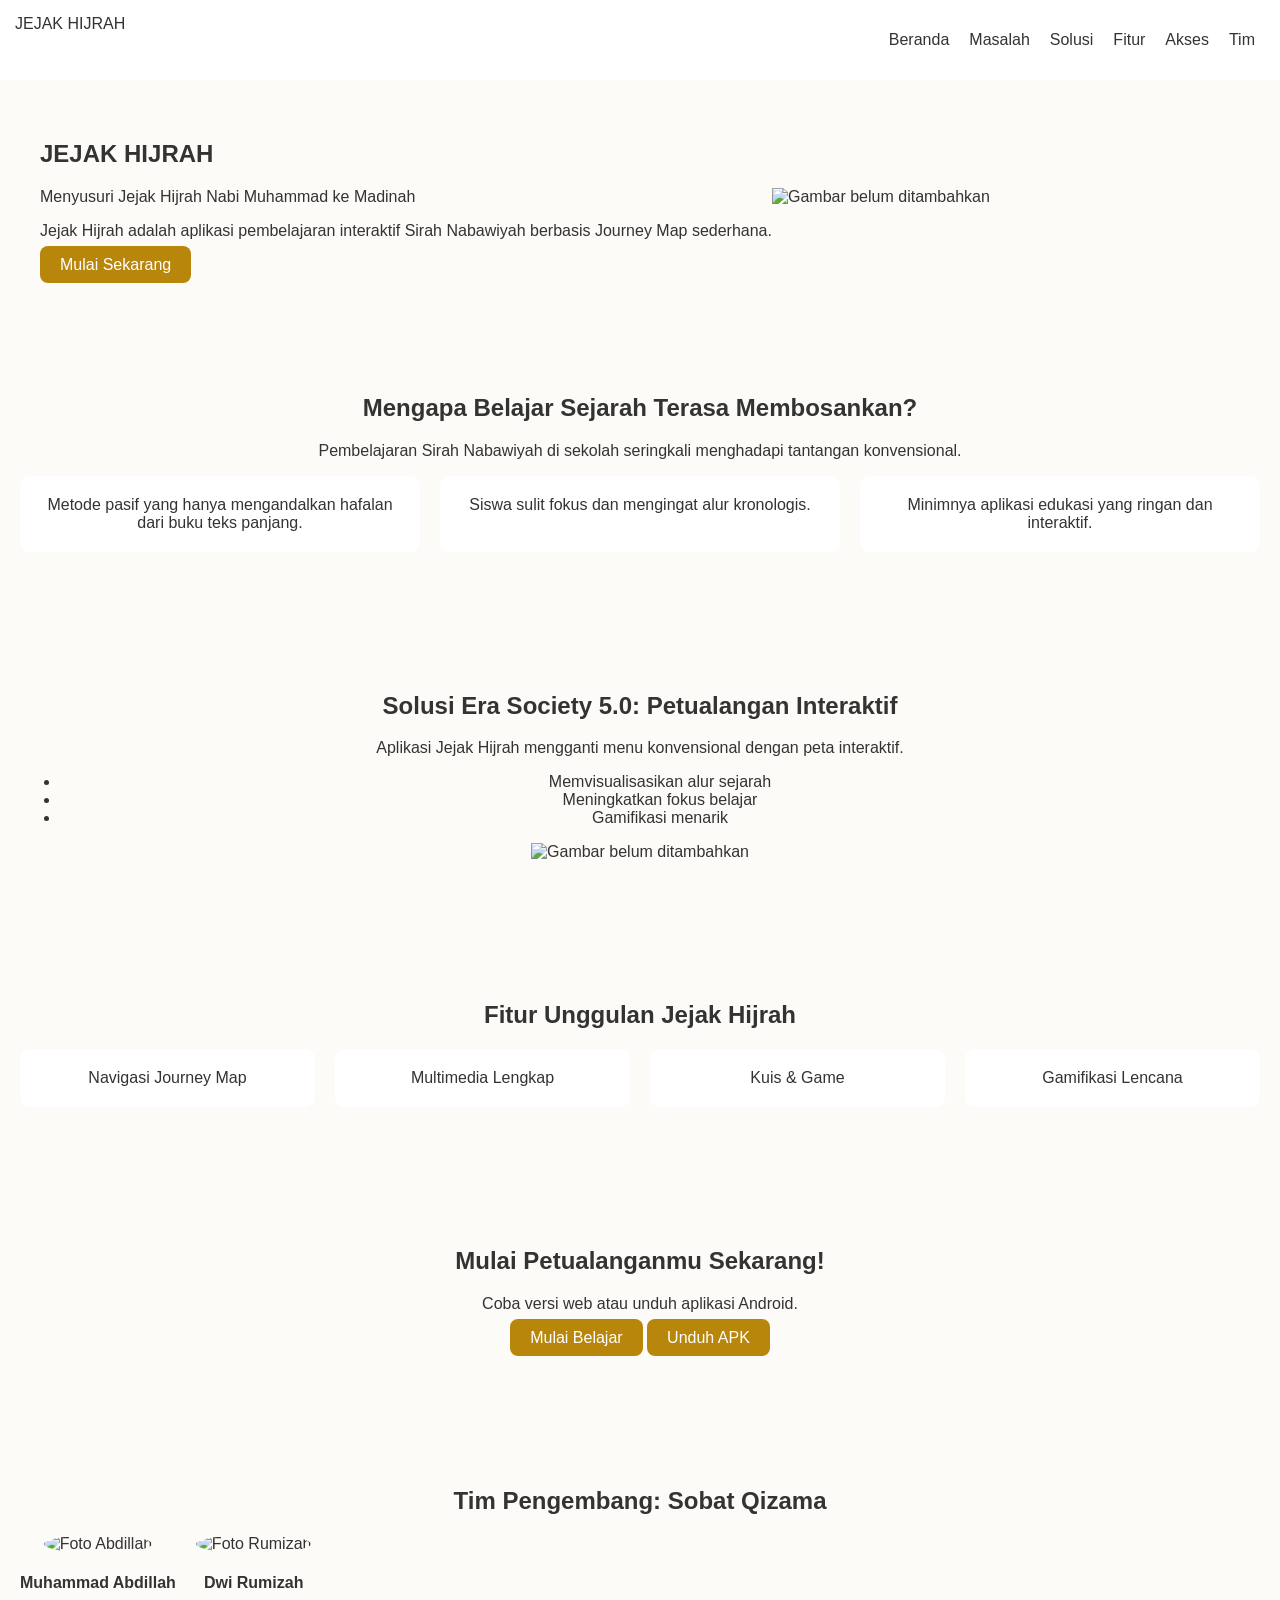
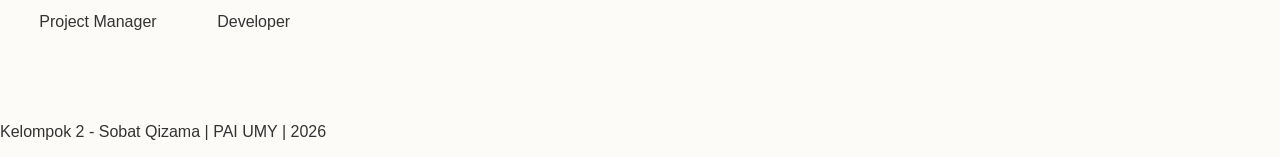
==== index.html @ cd25831d "Add files via upload" ====
<!DOCTYPE html>
<html lang="id">
<head>
  <meta charset="UTF-8">
  <meta name="viewport" content="width=device-width, initial-scale=1.0">
  <title>Jejak Hijrah</title>
  <link rel="stylesheet" href="style.css">
</head>

<body>

<!-- ================= NAVBAR ================= -->
<header>
  <nav class="navbar">
    <div class="logo">JEJAK HIJRAH</div>

    <div class="menu-toggle" id="menu-toggle">☰</div>

    <ul class="nav-links" id="nav-links">
      <li><a href="#hero">Beranda</a></li>
      <li><a href="#masalah">Masalah</a></li>
      <li><a href="#solusi">Solusi</a></li>
      <li><a href="#fitur">Fitur</a></li>
      <li><a href="#akses">Akses</a></li>
      <li><a href="#tim">Tim</a></li>
    </ul>
  </nav>
</header>

<!-- ================= HERO ================= -->
<section id="hero" class="hero">
  <div class="hero-text">
    <h1>JEJAK HIJRAH</h1>
    <p>Menyusuri Jejak Hijrah Nabi Muhammad ke Madinah</p>
    <p>Jejak Hijrah adalah aplikasi pembelajaran interaktif Sirah Nabawiyah berbasis Journey Map sederhana.</p>
    <a href="#akses" class="btn">Mulai Sekarang</a>
  </div>

  <div class="hero-img">
    <img src="https://i.ibb.co.com/4nwXHkDb" alt="FOTO HERO" onerror="this.onerror=null;this.src='';this.alt='Gambar belum ditambahkan';">
  </div>
</section>

<!-- ================= MASALAH ================= -->
<section id="masalah" class="section">
  <h2>Mengapa Belajar Sejarah Terasa Membosankan?</h2>
  <p>Pembelajaran Sirah Nabawiyah di sekolah seringkali menghadapi tantangan konvensional.</p>

  <div class="card-container">
    <div class="card">Metode pasif yang hanya mengandalkan hafalan dari buku teks panjang.</div>
    <div class="card">Siswa sulit fokus dan mengingat alur kronologis.</div>
    <div class="card">Minimnya aplikasi edukasi yang ringan dan interaktif.</div>
  </div>
</section>

<!-- ================= SOLUSI ================= -->
<section id="solusi" class="section">
  <h2>Solusi Era Society 5.0: Petualangan Interaktif</h2>

  <div class="grid-2">
    <div>
      <p>Aplikasi Jejak Hijrah mengganti menu konvensional dengan peta interaktif.</p>
      <ul>
        <li>Memvisualisasikan alur sejarah</li>
        <li>Meningkatkan fokus belajar</li>
        <li>Gamifikasi menarik</li>
      </ul>
    </div>

    <div>
      <img src="https://i.ibb.co.com/JRBYgvVS" alt="Antarmuka Peta Perjalanan" onerror="this.onerror=null;this.alt='Gambar belum ditambahkan';">
    </div>
  </div>
</section>

<!-- ================= FITUR ================= -->
<section id="fitur" class="section">
  <h2>Fitur Unggulan Jejak Hijrah</h2>

  <div class="card-container">
    <div class="card">Navigasi Journey Map</div>
    <div class="card">Multimedia Lengkap</div>
    <div class="card">Kuis & Game</div>
    <div class="card">Gamifikasi Lencana</div>
  </div>
</section>

<!-- ================= AKSES ================= -->
<section id="akses" class="section highlight">
  <h2>Mulai Petualanganmu Sekarang!</h2>
  <p>Coba versi web atau unduh aplikasi Android.</p>

  <a href="belajar.html" class="btn">Mulai Belajar</a>
  <a href="#" class="btn secondary">Unduh APK</a>
</section>

<!-- ================= TIM ================= -->
<section id="tim" class="section">
  <h2>Tim Pengembang: Sobat Qizama</h2>

  <div class="card-container">

    <div class="team-card">
      <img src="https://i.ibb.co.com/QL77Nxt/M-A-Qisthi-Merah-4x6cm-2-jpg.jpg" alt="Foto Abdillah">
      <h4>Muhammad Abdillah</h4>
      <p>Project Manager</p>
    </div>

    <div class="team-card">
      <img src="https://i.ibb.co.com/dhyW2H6/Whats-App-Image-2026-04-20-at-07-59-50.jpg" alt="Foto Rumizah">
      <h4>Dwi Rumizah</h4>
      <p>Developer</p>
    </div>

  </div>
</section>

<!-- ================= FOOTER ================= -->
<footer>
  <p>Kelompok 2 - Sobat Qizama | PAI UMY | 2026</p>
</footer>

<script src="script.js"></script>
</body>
</html>
---- style.css ----
/* ================= ROOT WARNA ================= */
:root {
  --primary: #B8860B;
  --secondary: #2A9D8F;
  --accent: #E9C46A;
  --bg: #FDFBF7;
  --card: #FFFFFF;
  --text: #333;
}

/* ================= GLOBAL ================= */
body {
  margin: 0;
  font-family: sans-serif;
  background: var(--bg);
  color: var(--text);
}

.section {
  padding: 60px 20px;
  text-align: center;
}

/* ================= NAVBAR ================= */
.navbar {
  display: flex;
  justify-content: space-between;
  padding: 15px;
  background: var(--card);
}

.nav-links {
  display: flex;
  list-style: none;
}

.nav-links li {
  margin: 0 10px;
}

.nav-links a {
  text-decoration: none;
  color: var(--text);
}

.menu-toggle {
  display: none;
  cursor: pointer;
}

/* ================= HERO ================= */
.hero {
  display: flex;
  align-items: center;
  padding: 40px;
}

.hero img {
  width: 100%;
}

/* ================= CARD ================= */
.card-container {
  display: flex;
  gap: 20px;
  flex-wrap: wrap;
}

.card {
  background: var(--card);
  padding: 20px;
  flex: 1;
  border-radius: 10px;
}

/* ================= BUTTON ================= */
.btn {
  padding: 10px 20px;
  background: var(--primary);
  color: white;
  text-decoration: none;
  border-radius: 8px;
}

/* ================= TEAM ================= */
.team-card img {
  width: 100px;
  height: 100px;
  border-radius: 50%;
}

/* ================= MOBILE ================= */
@media (max-width:768px){
  .nav-links {
    display: none;
    flex-direction: column;
  }

  .menu-toggle {
    display: block;
  }

  .hero {
    flex-direction: column;
  }
}
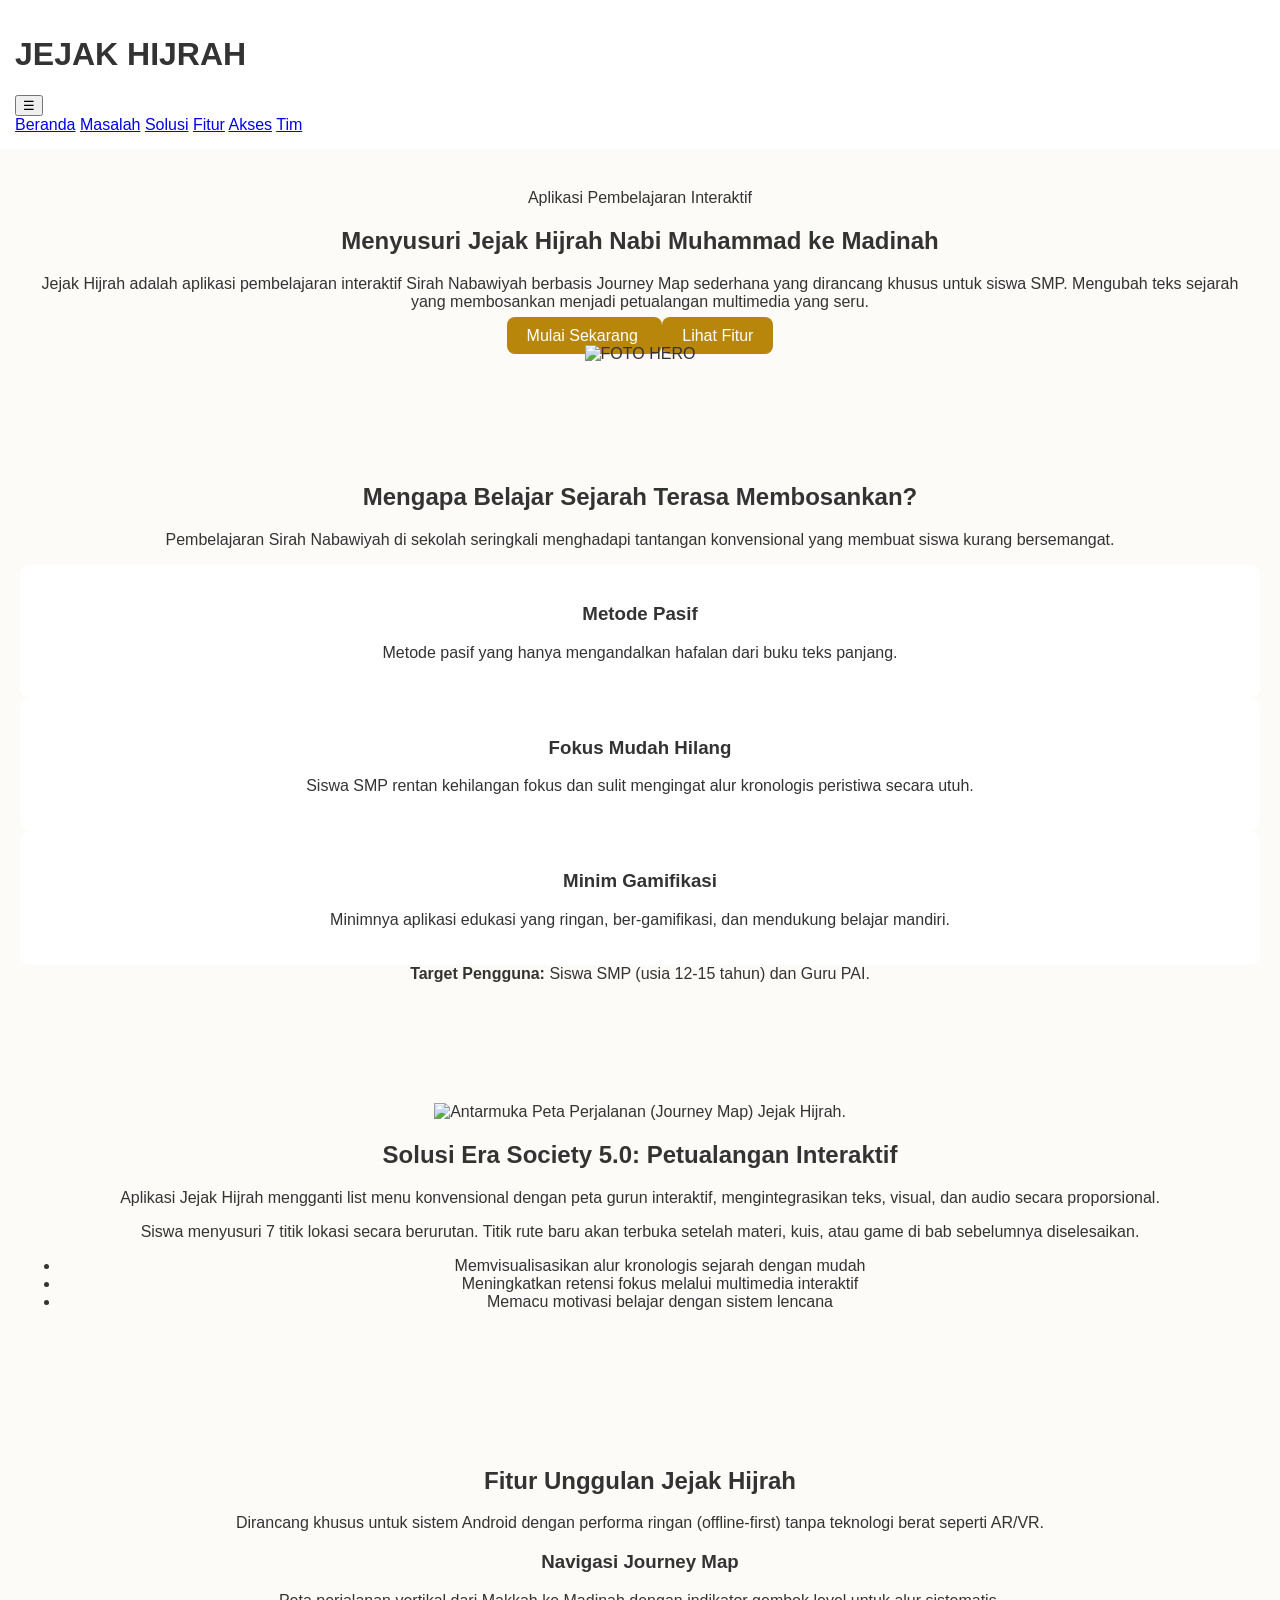
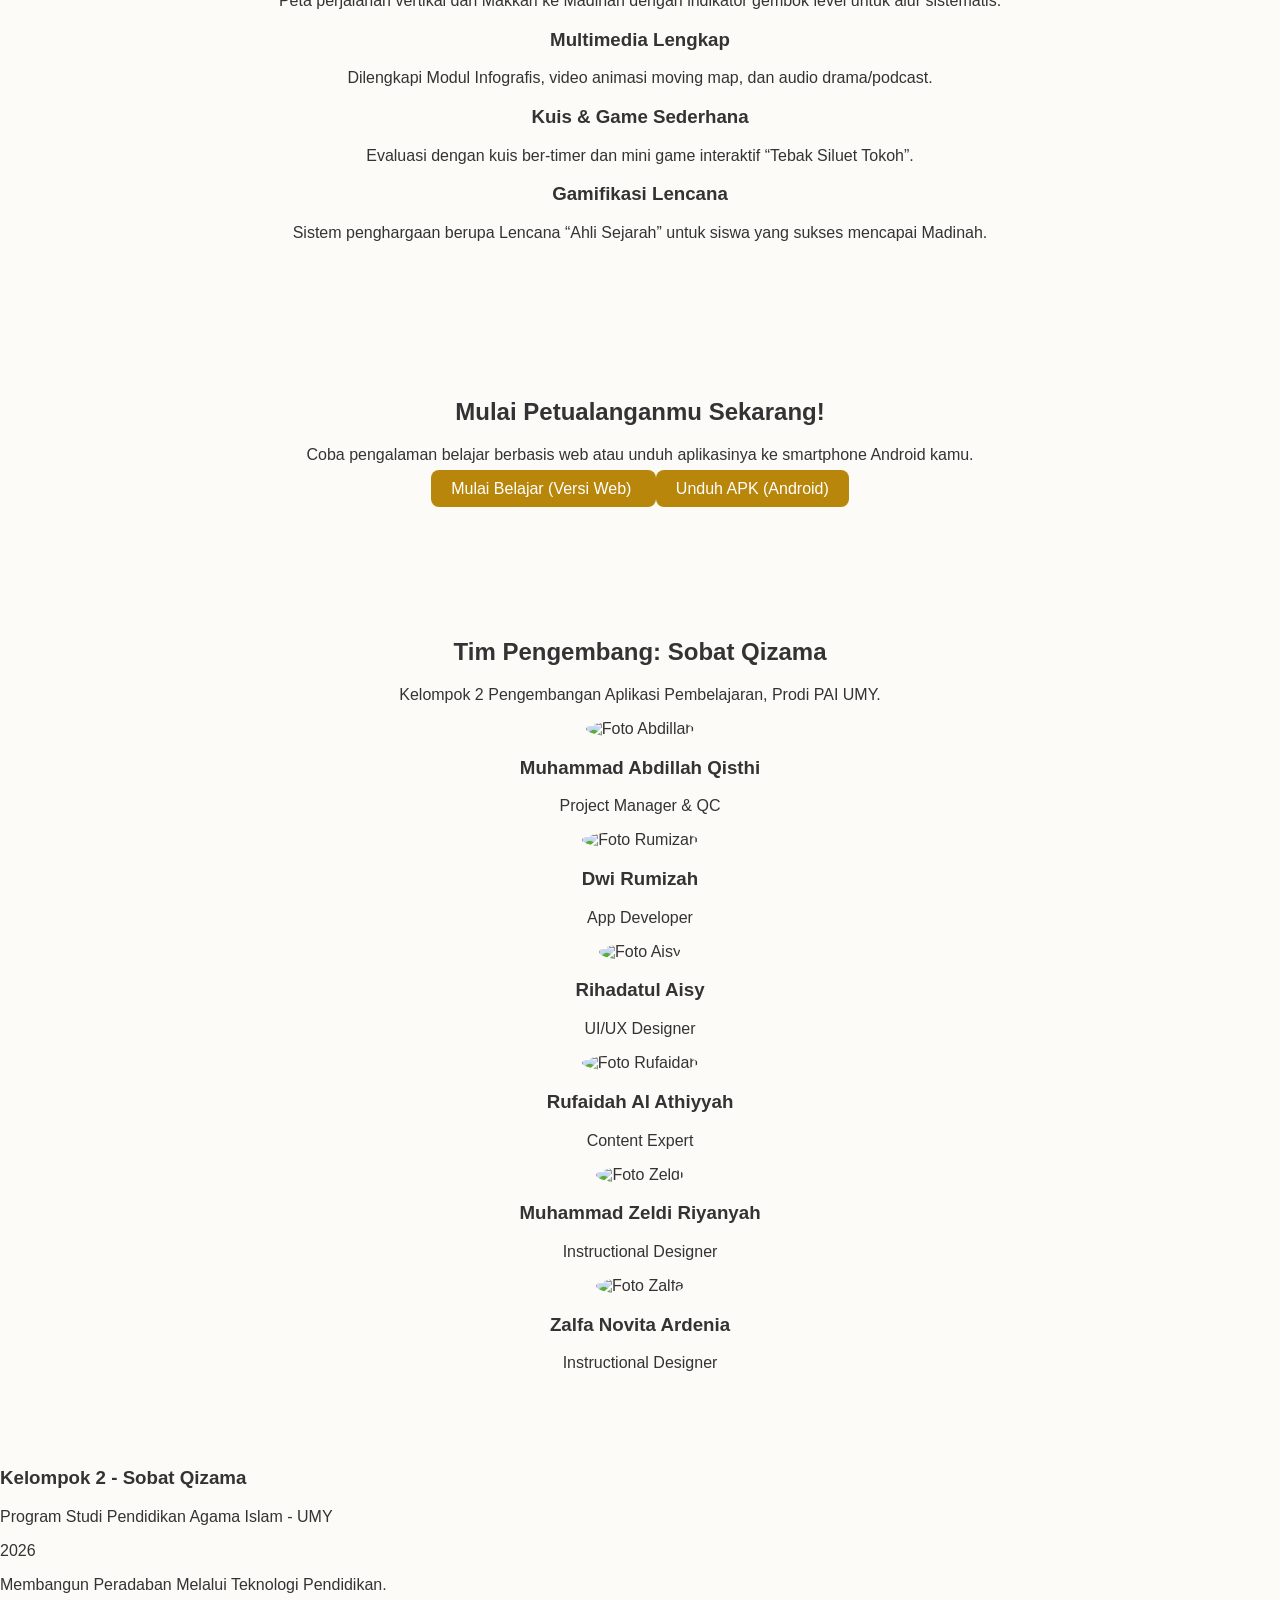
==== commit f768b738: "Revise index.html for improved layout and content Updated the HTML structure and content for the Jej" ====
--- a/index.html
+++ b/index.html
@@ -1,125 +1,389 @@
 <!DOCTYPE html>
 <html lang="id">
 <head>
-  <meta charset="UTF-8">
-  <meta name="viewport" content="width=device-width, initial-scale=1.0">
-  <title>Jejak Hijrah</title>
-  <link rel="stylesheet" href="style.css">
+  <meta charset="UTF-8" />
+  <meta name="viewport" content="width=device-width, initial-scale=1.0" />
+  <title>JEJAK HIJRAH</title>
+
+  <!-- Menghubungkan file CSS -->
+  <link rel="stylesheet" href="style.css" />
 </head>
-
 <body>
 
-<!-- ================= NAVBAR ================= -->
-<header>
-  <nav class="navbar">
-    <div class="logo">JEJAK HIJRAH</div>
-
-    <div class="menu-toggle" id="menu-toggle">☰</div>
-
-    <ul class="nav-links" id="nav-links">
-      <li><a href="#hero">Beranda</a></li>
-      <li><a href="#masalah">Masalah</a></li>
-      <li><a href="#solusi">Solusi</a></li>
-      <li><a href="#fitur">Fitur</a></li>
-      <li><a href="#akses">Akses</a></li>
-      <li><a href="#tim">Tim</a></li>
-    </ul>
-  </nav>
-</header>
-
-<!-- ================= HERO ================= -->
-<section id="hero" class="hero">
-  <div class="hero-text">
-    <h1>JEJAK HIJRAH</h1>
-    <p>Menyusuri Jejak Hijrah Nabi Muhammad ke Madinah</p>
-    <p>Jejak Hijrah adalah aplikasi pembelajaran interaktif Sirah Nabawiyah berbasis Journey Map sederhana.</p>
-    <a href="#akses" class="btn">Mulai Sekarang</a>
-  </div>
-
-  <div class="hero-img">
-    <img src="https://i.ibb.co.com/4nwXHkDb" alt="FOTO HERO" onerror="this.onerror=null;this.src='';this.alt='Gambar belum ditambahkan';">
-  </div>
-</section>
-
-<!-- ================= MASALAH ================= -->
-<section id="masalah" class="section">
-  <h2>Mengapa Belajar Sejarah Terasa Membosankan?</h2>
-  <p>Pembelajaran Sirah Nabawiyah di sekolah seringkali menghadapi tantangan konvensional.</p>
-
-  <div class="card-container">
-    <div class="card">Metode pasif yang hanya mengandalkan hafalan dari buku teks panjang.</div>
-    <div class="card">Siswa sulit fokus dan mengingat alur kronologis.</div>
-    <div class="card">Minimnya aplikasi edukasi yang ringan dan interaktif.</div>
-  </div>
-</section>
-
-<!-- ================= SOLUSI ================= -->
-<section id="solusi" class="section">
-  <h2>Solusi Era Society 5.0: Petualangan Interaktif</h2>
-
-  <div class="grid-2">
-    <div>
-      <p>Aplikasi Jejak Hijrah mengganti menu konvensional dengan peta interaktif.</p>
-      <ul>
-        <li>Memvisualisasikan alur sejarah</li>
-        <li>Meningkatkan fokus belajar</li>
-        <li>Gamifikasi menarik</li>
-      </ul>
-    </div>
-
-    <div>
-      <img src="https://i.ibb.co.com/JRBYgvVS" alt="Antarmuka Peta Perjalanan" onerror="this.onerror=null;this.alt='Gambar belum ditambahkan';">
-    </div>
-  </div>
-</section>
-
-<!-- ================= FITUR ================= -->
-<section id="fitur" class="section">
-  <h2>Fitur Unggulan Jejak Hijrah</h2>
-
-  <div class="card-container">
-    <div class="card">Navigasi Journey Map</div>
-    <div class="card">Multimedia Lengkap</div>
-    <div class="card">Kuis & Game</div>
-    <div class="card">Gamifikasi Lencana</div>
-  </div>
-</section>
-
-<!-- ================= AKSES ================= -->
-<section id="akses" class="section highlight">
-  <h2>Mulai Petualanganmu Sekarang!</h2>
-  <p>Coba versi web atau unduh aplikasi Android.</p>
-
-  <a href="belajar.html" class="btn">Mulai Belajar</a>
-  <a href="#" class="btn secondary">Unduh APK</a>
-</section>
-
-<!-- ================= TIM ================= -->
-<section id="tim" class="section">
-  <h2>Tim Pengembang: Sobat Qizama</h2>
-
-  <div class="card-container">
-
-    <div class="team-card">
-      <img src="https://i.ibb.co.com/QL77Nxt/M-A-Qisthi-Merah-4x6cm-2-jpg.jpg" alt="Foto Abdillah">
-      <h4>Muhammad Abdillah</h4>
-      <p>Project Manager</p>
-    </div>
-
-    <div class="team-card">
-      <img src="https://i.ibb.co.com/dhyW2H6/Whats-App-Image-2026-04-20-at-07-59-50.jpg" alt="Foto Rumizah">
-      <h4>Dwi Rumizah</h4>
-      <p>Developer</p>
-    </div>
-
-  </div>
-</section>
-
-<!-- ================= FOOTER ================= -->
-<footer>
-  <p>Kelompok 2 - Sobat Qizama | PAI UMY | 2026</p>
-</footer>
-
-<script src="script.js"></script>
+  <!-- =========================
+       NAVBAR
+  ========================== -->
+  <header class="navbar">
+    <div class="container nav-container">
+      <h1 class="logo">JEJAK HIJRAH</h1>
+
+      <!-- Tombol hamburger mobile -->
+      <button class="hamburger" id="hamburger">
+        ☰
+      </button>
+
+      <!-- Menu navbar -->
+      <nav class="nav-menu" id="navMenu">
+        <a href="#hero">Beranda</a>
+        <a href="#masalah">Masalah</a>
+        <a href="#solusi">Solusi</a>
+        <a href="#fitur">Fitur</a>
+        <a href="#akses">Akses</a>
+        <a href="#tim">Tim</a>
+      </nav>
+    </div>
+  </header>
+
+  <!-- =========================
+       HERO SECTION
+  ========================== -->
+  <section class="hero section" id="hero">
+    <div class="container hero-content">
+
+      <!-- Kolom kiri -->
+      <div class="hero-text reveal">
+        <span class="badge">Aplikasi Pembelajaran Interaktif</span>
+
+        <h2>
+          Menyusuri Jejak Hijrah Nabi Muhammad ke Madinah
+        </h2>
+
+        <p>
+          Jejak Hijrah adalah aplikasi pembelajaran interaktif
+          Sirah Nabawiyah berbasis Journey Map sederhana yang
+          dirancang khusus untuk siswa SMP. Mengubah teks sejarah
+          yang membosankan menjadi petualangan multimedia yang seru.
+        </p>
+
+        <div class="hero-buttons">
+          <a href="#akses" class="btn primary-btn">
+            Mulai Sekarang
+          </a>
+
+          <a href="#fitur" class="btn secondary-btn">
+            Lihat Fitur
+          </a>
+        </div>
+      </div>
+
+      <!-- Kolom kanan -->
+      <div class="hero-image reveal">
+        <div class="image-wrapper">
+          <img
+            src="https://i.ibb.co.com/4nwXHkDb"
+            alt="FOTO HERO"
+            class="responsive-image"
+          />
+        </div>
+      </div>
+
+    </div>
+  </section>
+
+  <!-- =========================
+       SECTION MASALAH
+  ========================== -->
+  <section class="section bg-light" id="masalah">
+    <div class="container">
+
+      <div class="section-title reveal">
+        <h2>Mengapa Belajar Sejarah Terasa Membosankan?</h2>
+
+        <p>
+          Pembelajaran Sirah Nabawiyah di sekolah seringkali menghadapi
+          tantangan konvensional yang membuat siswa kurang bersemangat.
+        </p>
+      </div>
+
+      <!-- Card masalah -->
+      <div class="card-grid">
+
+        <div class="card reveal">
+          <h3>Metode Pasif</h3>
+          <p>
+            Metode pasif yang hanya mengandalkan hafalan
+            dari buku teks panjang.
+          </p>
+        </div>
+
+        <div class="card reveal">
+          <h3>Fokus Mudah Hilang</h3>
+          <p>
+            Siswa SMP rentan kehilangan fokus dan sulit mengingat
+            alur kronologis peristiwa secara utuh.
+          </p>
+        </div>
+
+        <div class="card reveal">
+          <h3>Minim Gamifikasi</h3>
+          <p>
+            Minimnya aplikasi edukasi yang ringan,
+            ber-gamifikasi, dan mendukung belajar mandiri.
+          </p>
+        </div>
+
+      </div>
+
+      <div class="target reveal">
+        <strong>Target Pengguna:</strong>
+        Siswa SMP (usia 12-15 tahun) dan Guru PAI.
+      </div>
+
+    </div>
+  </section>
+
+  <!-- =========================
+       SECTION SOLUSI
+  ========================== -->
+  <section class="section" id="solusi">
+    <div class="container solusi-layout">
+
+      <!-- Gambar solusi -->
+      <div class="solusi-image reveal">
+        <div class="image-wrapper">
+          <img
+            src="https://i.ibb.co.com/JRBYgvVS"
+            alt="Antarmuka Peta Perjalanan (Journey Map) Jejak Hijrah."
+            class="responsive-image"
+          />
+        </div>
+      </div>
+
+      <!-- Teks solusi -->
+      <div class="solusi-text reveal">
+
+        <div class="section-title left-align">
+          <h2>Solusi Era Society 5.0: Petualangan Interaktif</h2>
+        </div>
+
+        <p>
+          Aplikasi Jejak Hijrah mengganti list menu konvensional
+          dengan peta gurun interaktif, mengintegrasikan teks,
+          visual, dan audio secara proporsional.
+        </p>
+
+        <p>
+          Siswa menyusuri 7 titik lokasi secara berurutan.
+          Titik rute baru akan terbuka setelah materi,
+          kuis, atau game di bab sebelumnya diselesaikan.
+        </p>
+
+        <ul class="benefit-list">
+          <li>Memvisualisasikan alur kronologis sejarah dengan mudah</li>
+          <li>Meningkatkan retensi fokus melalui multimedia interaktif</li>
+          <li>Memacu motivasi belajar dengan sistem lencana</li>
+        </ul>
+
+      </div>
+
+    </div>
+  </section>
+
+  <!-- =========================
+       SECTION FITUR
+  ========================== -->
+  <section class="section bg-light" id="fitur">
+    <div class="container">
+
+      <div class="section-title reveal">
+        <h2>Fitur Unggulan Jejak Hijrah</h2>
+
+        <p>
+          Dirancang khusus untuk sistem Android dengan performa ringan
+          (offline-first) tanpa teknologi berat seperti AR/VR.
+        </p>
+      </div>
+
+      <div class="feature-grid">
+
+        <div class="feature-card reveal">
+          <h3>Navigasi Journey Map</h3>
+
+          <p>
+            Peta perjalanan vertikal dari Makkah ke Madinah
+            dengan indikator gembok level untuk alur sistematis.
+          </p>
+        </div>
+
+        <div class="feature-card reveal">
+          <h3>Multimedia Lengkap</h3>
+
+          <p>
+            Dilengkapi Modul Infografis, video animasi moving map,
+            dan audio drama/podcast.
+          </p>
+        </div>
+
+        <div class="feature-card reveal">
+          <h3>Kuis & Game Sederhana</h3>
+
+          <p>
+            Evaluasi dengan kuis ber-timer dan mini game
+            interaktif “Tebak Siluet Tokoh”.
+          </p>
+        </div>
+
+        <div class="feature-card reveal">
+          <h3>Gamifikasi Lencana</h3>
+
+          <p>
+            Sistem penghargaan berupa Lencana “Ahli Sejarah”
+            untuk siswa yang sukses mencapai Madinah.
+          </p>
+        </div>
+
+      </div>
+
+    </div>
+  </section>
+
+  <!-- =========================
+       SECTION AKSES PRODUK
+  ========================== -->
+  <section class="section access-section" id="akses">
+
+    <div class="container reveal">
+
+      <h2>Mulai Petualanganmu Sekarang!</h2>
+
+      <p>
+        Coba pengalaman belajar berbasis web atau unduh aplikasinya
+        ke smartphone Android kamu.
+      </p>
+
+      <div class="access-buttons">
+
+        <a href="belajar.html" class="btn primary-btn">
+          Mulai Belajar (Versi Web)
+        </a>
+
+        <a href="#" class="btn secondary-btn">
+          Unduh APK (Android)
+        </a>
+
+      </div>
+
+    </div>
+
+  </section>
+
+  <!-- =========================
+       SECTION TIM
+  ========================== -->
+  <section class="section" id="tim">
+    <div class="container">
+
+      <div class="section-title reveal">
+        <h2>Tim Pengembang: Sobat Qizama</h2>
+
+        <p>
+          Kelompok 2 Pengembangan Aplikasi Pembelajaran,
+          Prodi PAI UMY.
+        </p>
+      </div>
+
+      <div class="team-grid">
+
+        <!-- Anggota 1 -->
+        <div class="team-card reveal">
+          <img
+            src="https://i.ibb.co.com/QL77Nxt/M-A-Qisthi-Merah-4x6cm-2-jpg.jpg"
+            alt="Foto Abdillah"
+            class="team-photo"
+          />
+
+          <h3>Muhammad Abdillah Qisthi</h3>
+          <p>Project Manager & QC</p>
+        </div>
+
+        <!-- Anggota 2 -->
+        <div class="team-card reveal">
+          <img
+            src="https://i.ibb.co.com/dhyW2H6/Whats-App-Image-2026-04-20-at-07-59-50.jpg"
+            alt="Foto Rumizah"
+            class="team-photo"
+          />
+
+          <h3>Dwi Rumizah</h3>
+          <p>App Developer</p>
+        </div>
+
+        <!-- Anggota 3 -->
+        <div class="team-card reveal">
+          <img
+            src="https://i.ibb.co.com/Kp8957F5/Whats-App-Image-2026-04-20-at-07-59-21.jpg"
+            alt="Foto Aisy"
+            class="team-photo"
+          />
+
+          <h3>Rihadatul Aisy</h3>
+          <p>UI/UX Designer</p>
+        </div>
+
+        <!-- Anggota 4 -->
+        <div class="team-card reveal">
+          <img
+            src="https://i.ibb.co.com/20R2jYY0/Gambar-Whats-App-2025-04-14-pukul-13-04-50-4d27f2a4.jpg"
+            alt="Foto Rufaidah"
+            class="team-photo"
+          />
+
+          <h3>Rufaidah Al Athiyyah</h3>
+          <p>Content Expert</p>
+        </div>
+
+        <!-- Anggota 5 -->
+        <div class="team-card reveal">
+          <img
+            src="https://i.ibb.co.com/tTdypvxq/Whats-App-Image-2026-04-27-at-07-48-12.jpg"
+            alt="Foto Zeldi"
+            class="team-photo"
+          />
+
+          <h3>Muhammad Zeldi Riyanyah</h3>
+          <p>Instructional Designer</p>
+        </div>
+
+        <!-- Anggota 6 -->
+        <div class="team-card reveal">
+          <img
+            src="https://i.ibb.co.com/DDQ4G0Vj/IMG-1250.jpg"
+            alt="Foto Zalfa"
+            class="team-photo"
+          />
+
+          <h3>Zalfa Novita Ardenia</h3>
+          <p>Instructional Designer</p>
+        </div>
+
+      </div>
+
+    </div>
+  </section>
+
+  <!-- =========================
+       FOOTER
+  ========================== -->
+  <footer class="footer">
+    <div class="container">
+
+      <h3>Kelompok 2 - Sobat Qizama</h3>
+
+      <p>
+        Program Studi Pendidikan Agama Islam - UMY
+      </p>
+
+      <p>2026</p>
+
+      <p>
+        Membangun Peradaban Melalui Teknologi Pendidikan.
+      </p>
+
+    </div>
+  </footer>
+
+  <!-- Menghubungkan file JavaScript -->
+  <script src="script.js"></script>
+
 </body>
-</html>+</html>
